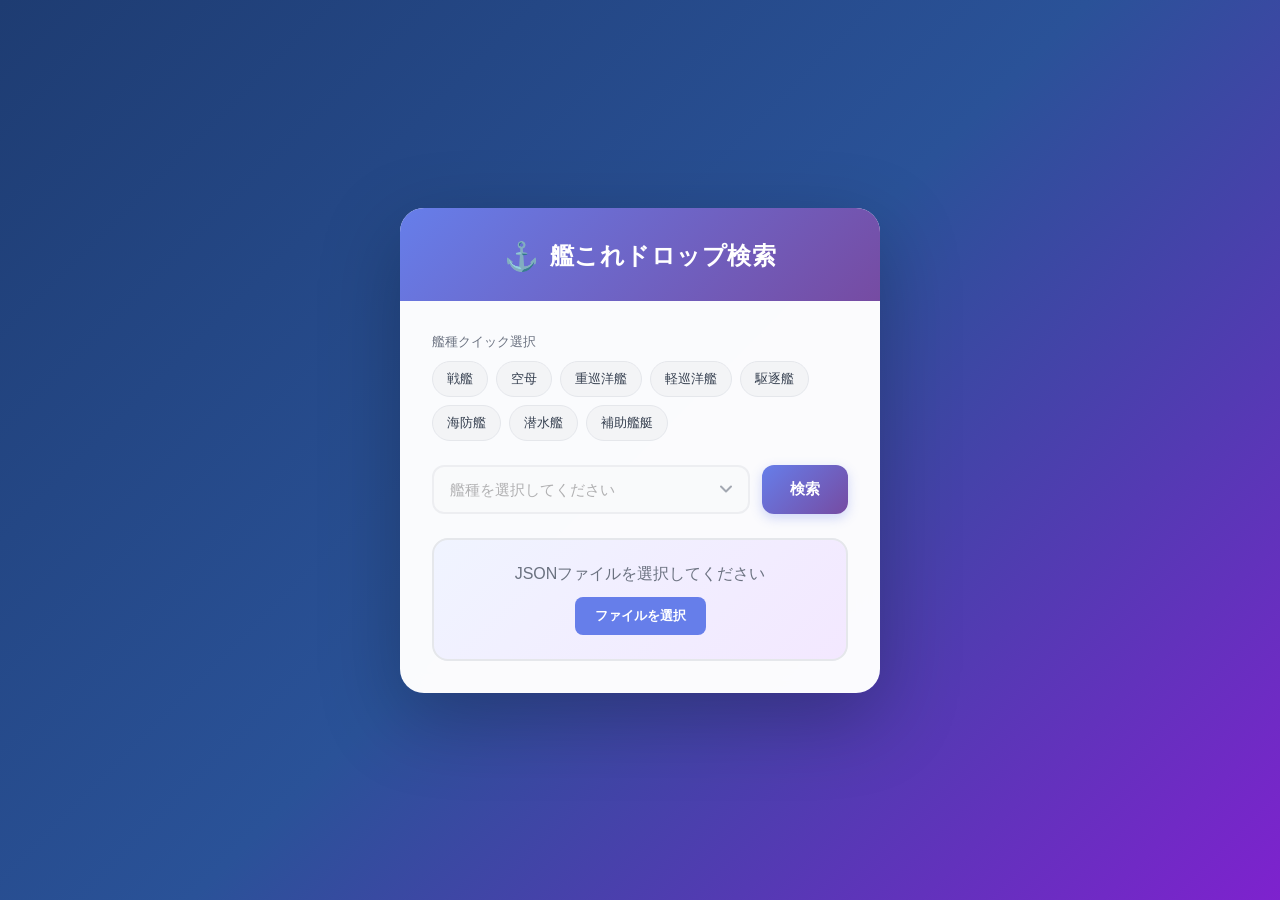
==== 艦これ検索.html @ 33a6b685 "Add files via upload" ====
<!DOCTYPE html>
<html lang="ja">
<head>
    <meta charset="UTF-8">
    <meta name="viewport" content="width=device-width, initial-scale=1.0">
    <title>艦これドロップ検索</title>
    <style>
        * {
            margin: 0;
            padding: 0;
            box-sizing: border-box;
        }

        body {
            font-family: -apple-system, BlinkMacSystemFont, 'Segoe UI', 'Yu Gothic', 'Meiryo', sans-serif;
            background: linear-gradient(135deg, #1e3c72 0%, #2a5298 50%, #7e22ce 100%);
            min-height: 100vh;
            display: flex;
            justify-content: center;
            align-items: center;
            padding: 20px;
        }

        .container {
            background: rgba(255, 255, 255, 0.98);
            backdrop-filter: blur(10px);
            border-radius: 24px;
            box-shadow: 0 25px 80px rgba(0, 0, 0, 0.25);
            padding: 0;
            max-width: 480px;
            width: 100%;
            overflow: hidden;
        }

        .header {
            background: linear-gradient(135deg, #667eea 0%, #764ba2 100%);
            padding: 32px 32px 28px;
            text-align: center;
        }

        h1 {
            color: white;
            font-size: 24px;
            font-weight: 700;
            letter-spacing: 0.5px;
            display: flex;
            align-items: center;
            justify-content: center;
            gap: 10px;
        }

        .emoji {
            font-size: 28px;
        }

        .content {
            padding: 32px;
        }

        .search-box {
            display: flex;
            gap: 12px;
            margin-bottom: 24px;
        }

        .input-wrapper {
            flex: 1;
            position: relative;
        }

        select {
            width: 100%;
            padding: 14px 16px;
            border: 2px solid #e5e7eb;
            border-radius: 12px;
            font-size: 15px;
            background-color: white;
            cursor: pointer;
            transition: all 0.2s;
            appearance: none;
            background-image: url("data:image/svg+xml,%3Csvg xmlns='http://www.w3.org/2000/svg' width='20' height='20' viewBox='0 0 20 20' fill='none'%3E%3Cpath d='M5 7.5L10 12.5L15 7.5' stroke='%236b7280' stroke-width='2' stroke-linecap='round' stroke-linejoin='round'/%3E%3C/svg%3E");
            background-repeat: no-repeat;
            background-position: right 12px center;
            padding-right: 40px;
        }

        select:hover {
            border-color: #667eea;
        }

        select:focus {
            outline: none;
            border-color: #667eea;
            box-shadow: 0 0 0 4px rgba(102, 126, 234, 0.1);
        }

        select:disabled {
            background-color: #f9fafb;
            cursor: not-allowed;
            opacity: 0.6;
        }

        .search-btn {
            padding: 14px 28px;
            background: linear-gradient(135deg, #667eea 0%, #764ba2 100%);
            color: white;
            border: none;
            border-radius: 12px;
            font-size: 15px;
            font-weight: 600;
            cursor: pointer;
            transition: all 0.2s;
            white-space: nowrap;
            box-shadow: 0 4px 12px rgba(102, 126, 234, 0.3);
        }

        .search-btn:hover {
            transform: translateY(-2px);
            box-shadow: 0 8px 20px rgba(102, 126, 234, 0.4);
        }

        .search-btn:active {
            transform: translateY(0);
        }

        .quick-select {
            margin-bottom: 24px;
        }

        .quick-label {
            font-size: 13px;
            color: #6b7280;
            margin-bottom: 10px;
            font-weight: 500;
        }

        .quick-buttons {
            display: flex;
            flex-wrap: wrap;
            gap: 8px;
        }

        .quick-btn {
            padding: 8px 14px;
            background: #f3f4f6;
            border: 1.5px solid #e5e7eb;
            border-radius: 20px;
            font-size: 13px;
            color: #374151;
            cursor: pointer;
            transition: all 0.2s;
            font-weight: 500;
        }

        .quick-btn:hover {
            background: #e5e7eb;
            border-color: #d1d5db;
        }

        .quick-btn.active {
            background: linear-gradient(135deg, #667eea 0%, #764ba2 100%);
            color: white;
            border-color: transparent;
        }

        .result {
            margin-top: 0;
            padding: 24px;
            background: linear-gradient(135deg, #f0f4ff 0%, #f3e8ff 100%);
            border-radius: 16px;
            display: none;
            border: 2px solid #e5e7eb;
        }

        .result.show {
            display: block;
            animation: slideIn 0.3s ease-out;
        }

        @keyframes slideIn {
            from {
                opacity: 0;
                transform: translateY(-10px);
            }
            to {
                opacity: 1;
                transform: translateY(0);
            }
        }

        .result-header {
            display: flex;
            align-items: center;
            gap: 8px;
            margin-bottom: 12px;
        }

        .result-title {
            color: #1f2937;
            font-weight: 700;
            font-size: 15px;
        }

        .ship-name {
            color: #667eea;
            font-weight: 700;
            font-size: 16px;
            margin-bottom: 12px;
        }

        .error {
            color: #dc2626;
            font-weight: 600;
            display: flex;
            align-items: center;
            gap: 6px;
        }

        .area-tags {
            display: flex;
            flex-wrap: wrap;
            gap: 8px;
        }

        .area-tag {
            background: linear-gradient(135deg, #667eea 0%, #764ba2 100%);
            color: white;
            padding: 8px 14px;
            border-radius: 10px;
            font-size: 14px;
            font-weight: 600;
            box-shadow: 0 2px 8px rgba(102, 126, 234, 0.25);
            transition: all 0.2s;
            cursor: pointer;
            text-decoration: none;
            display: inline-block;
        }

        .area-tag:hover {
            transform: translateY(-2px);
            box-shadow: 0 4px 12px rgba(102, 126, 234, 0.4);
            background: linear-gradient(135deg, #7c8ef5 0%, #8b5bb8 100%);
        }

        .area-tag:active {
            transform: scale(0.95);
        }

        .count-badge {
            display: inline-block;
            background: rgba(102, 126, 234, 0.15);
            color: #667eea;
            padding: 4px 10px;
            border-radius: 12px;
            font-size: 12px;
            font-weight: 600;
        }

        .loading {
            text-align: center;
            padding: 20px;
            color: #6b7280;
        }

        .loading-spinner {
            display: inline-block;
            width: 20px;
            height: 20px;
            border: 3px solid #e5e7eb;
            border-top-color: #667eea;
            border-radius: 50%;
            animation: spin 0.8s linear infinite;
        }

        @keyframes spin {
            to { transform: rotate(360deg); }
        }

        @media (max-width: 540px) {
            .container {
                max-width: 100%;
            }

            .search-box {
                flex-direction: column;
            }

            .search-btn {
                width: 100%;
            }

            h1 {
                font-size: 20px;
            }
        }
    </style>
</head>
<body>
    <div class="container">
        <div class="header">
            <h1><span class="emoji">⚓</span>艦これドロップ検索</h1>
        </div>
        
        <div class="content">
            <div class="quick-select">
                <div class="quick-label">艦種クイック選択</div>
                <div class="quick-buttons">
                    <button class="quick-btn" data-type="0">戦艦</button>
                    <button class="quick-btn" data-type="1">空母</button>
                    <button class="quick-btn" data-type="2">重巡洋艦</button>
                    <button class="quick-btn" data-type="3">軽巡洋艦</button>
                    <button class="quick-btn" data-type="4">駆逐艦</button>
                    <button class="quick-btn" data-type="5">海防艦</button>
                    <button class="quick-btn" data-type="6">潜水艦</button>
                    <button class="quick-btn" data-type="7">補助艦艇</button>
                </div>
            </div>

            <div class="search-box">
                <div class="input-wrapper">
                    <select id="shipName" disabled>
                        <option value="" disabled selected>艦種を選択してください</option>
                    </select>
                </div>
                <button class="search-btn" onclick="searchDrop()">検索</button>
            </div>

            <div id="result" class="result">
                <div id="resultContent"></div>
            </div>
        </div>
    </div>

    <script>
        let jsonData = null;
        let currentShipType = null;

        // ページ読み込み時の処理
        window.addEventListener('load', async function() {
            // index.jsonを自動取得
            try {
                const response = await fetch('index.json');
                jsonData = await response.json();
                console.log('JSONデータ読み込み完了');
            } catch (error) {
                console.log('外部JSONの読み込みに失敗。代替方法を試みます。');
                // ユーザーにファイル選択を促す
                showFileUploadOption();
            }
        });

        // ファイルアップロードオプションを表示
        function showFileUploadOption() {
            const resultDiv = document.getElementById('result');
            const resultContent = document.getElementById('resultContent');
            
            resultContent.innerHTML = `
                <div style="text-align: center;">
                    <div style="margin-bottom: 12px; color: #6b7280;">JSONファイルを選択してください</div>
                    <input type="file" id="jsonFileInput" accept=".json" style="display: none;">
                    <button onclick="document.getElementById('jsonFileInput').click()" 
                            style="padding: 10px 20px; background: #667eea; color: white; border: none; border-radius: 8px; cursor: pointer; font-weight: 600;">
                        ファイルを選択
                    </button>
                </div>
            `;
            resultDiv.classList.add('show');

            document.getElementById('jsonFileInput').addEventListener('change', function(e) {
                const file = e.target.files[0];
                if (file) {
                    const reader = new FileReader();
                    reader.onload = function(event) {
                        try {
                            jsonData = JSON.parse(event.target.result);
                            resultDiv.classList.remove('show');
                            alert('データ読み込み完了！艦種を選択してください。');
                        } catch (error) {
                            alert('JSONファイルの読み込みに失敗しました。');
                        }
                    };
                    reader.readAsText(file);
                }
            });
        }

        // クイック選択ボタンのイベント
        document.querySelectorAll('.quick-btn').forEach(btn => {
            btn.addEventListener('click', function() {
                // アクティブ状態の切り替え
                document.querySelectorAll('.quick-btn').forEach(b => b.classList.remove('active'));
                this.classList.add('active');

                const shipTypeIndex = this.dataset.type;
                currentShipType = shipTypeIndex;
                updateShipNames(shipTypeIndex);
            });
        });

        // 艦船名の更新
        function updateShipNames(shipTypeIndex) {
            const shipNameSelect = document.getElementById('shipName');
            
            if (!jsonData) {
                alert('データが読み込まれていません');
                return;
            }

            // 艦船名の選択肢をクリア
            shipNameSelect.innerHTML = '<option value="" disabled selected>艦船名を選択してください</option>';
            shipNameSelect.disabled = false;

            // 選択された艦種のデータから艦船名を取得
            const shipTypeData = jsonData[shipTypeIndex];
            const shipNames = Object.keys(shipTypeData);

            // 艦船名の選択肢を追加
            shipNames.forEach(name => {
                const option = document.createElement('option');
                option.value = name;
                option.textContent = name;
                shipNameSelect.appendChild(option);
            });

            // 結果をクリア
            document.getElementById('result').classList.remove('show');
        }

        // 検索処理
        function searchDrop() {
            const shipName = document.getElementById('shipName').value;
            const resultDiv = document.getElementById('result');
            const resultContent = document.getElementById('resultContent');

            if (!currentShipType || !shipName) {
                resultContent.innerHTML = '<div class="error">⚠️ 艦種と艦船名を選択してください</div>';
                resultDiv.classList.add('show');
                return;
            }

            if (!jsonData) {
                resultContent.innerHTML = '<div class="error">⚠️ データが読み込まれていません</div>';
                resultDiv.classList.add('show');
                return;
            }

            try {
                const dropAreas = jsonData[currentShipType][shipName];
                
                if (dropAreas && dropAreas.length > 0) {
                    // 海域タグをリンク付きで生成
                    const areaTagsHtml = dropAreas.map(area => 
                        `<a href="https://zekamashi.net/kancolle-kouryaku/${area}/" target="_blank" class="area-tag">${area}</a>`
                    ).join('');
                    
                    resultContent.innerHTML = `
                        <div class="result-header">
                            <div class="result-title">ドロップ海域</div>
                            <span class="count-badge">${dropAreas.length}箇所</span>
                        </div>
                        <div class="ship-name">${shipName}</div>
                        <div class="area-tags">${areaTagsHtml}</div>
                    `;
                } else {
                    resultContent.innerHTML = '<div class="error">⚠️ ドロップ情報が見つかりませんでした</div>';
                }
                
                resultDiv.classList.add('show');
            } catch (error) {
                resultContent.innerHTML = '<div class="error">⚠️ 検索中にエラーが発生しました</div>';
                resultDiv.classList.add('show');
                console.error('検索エラー:', error);
            }
        }

        // Enterキーで検索
        document.getElementById('shipName').addEventListener('keypress', function(e) {
            if (e.key === 'Enter') {
                searchDrop();
            }
        });

        // 艦船名選択時に自動検索
        document.getElementById('shipName').addEventListener('change', function() {
            if (this.value) {
                searchDrop();
            }
        });
    </script>
</body>
</html>
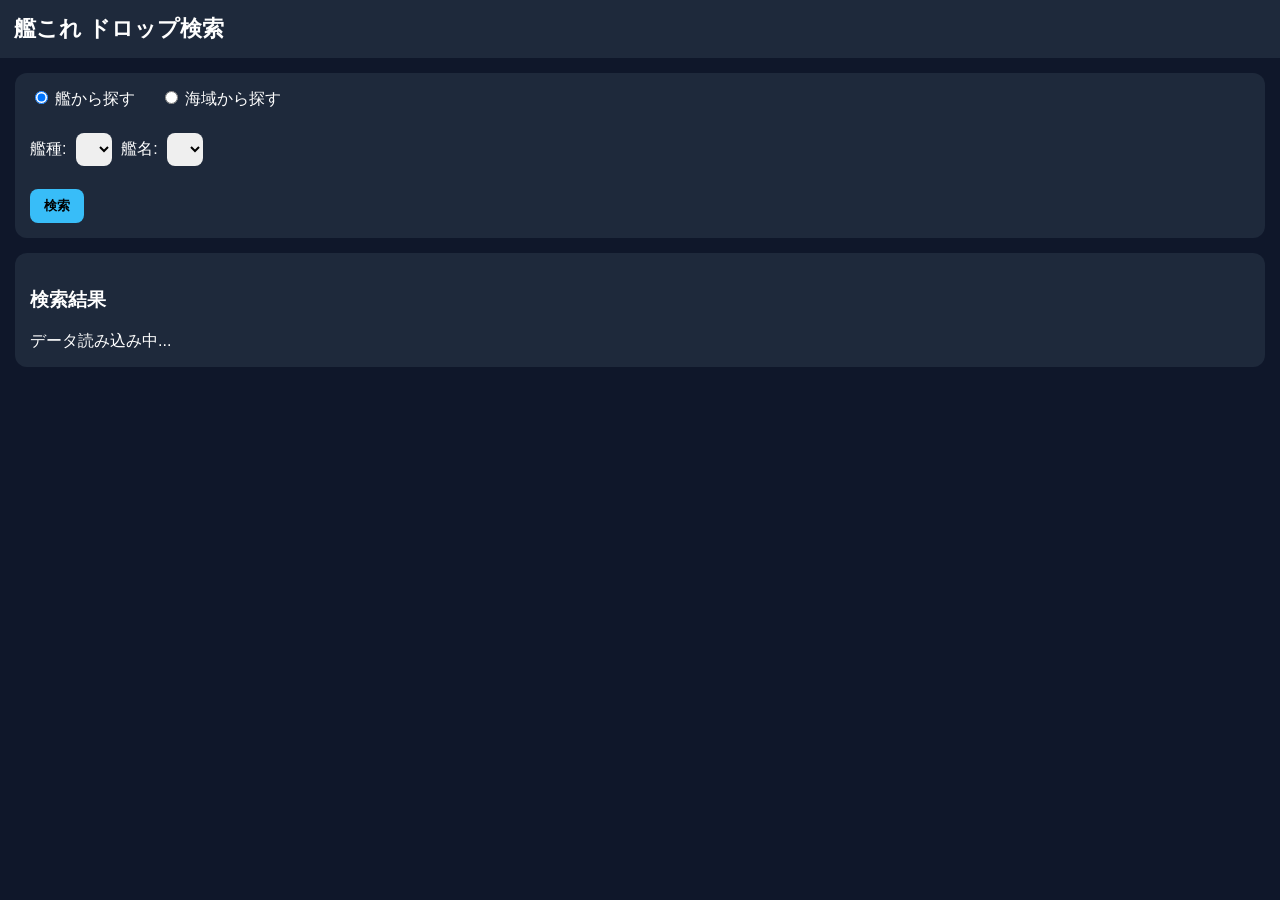
==== commit 3c383be0: "Add files via upload" ====
--- a/艦これ検索.html
+++ b/艦これ検索.html
@@ -1,491 +1,266 @@
 <!DOCTYPE html>
+
 <html lang="ja">
 <head>
-    <meta charset="UTF-8">
-    <meta name="viewport" content="width=device-width, initial-scale=1.0">
-    <title>艦これドロップ検索</title>
-    <style>
-        * {
-            margin: 0;
-            padding: 0;
-            box-sizing: border-box;
-        }
-
-        body {
-            font-family: -apple-system, BlinkMacSystemFont, 'Segoe UI', 'Yu Gothic', 'Meiryo', sans-serif;
-            background: linear-gradient(135deg, #1e3c72 0%, #2a5298 50%, #7e22ce 100%);
-            min-height: 100vh;
-            display: flex;
-            justify-content: center;
-            align-items: center;
-            padding: 20px;
-        }
-
-        .container {
-            background: rgba(255, 255, 255, 0.98);
-            backdrop-filter: blur(10px);
-            border-radius: 24px;
-            box-shadow: 0 25px 80px rgba(0, 0, 0, 0.25);
-            padding: 0;
-            max-width: 480px;
-            width: 100%;
-            overflow: hidden;
-        }
-
-        .header {
-            background: linear-gradient(135deg, #667eea 0%, #764ba2 100%);
-            padding: 32px 32px 28px;
-            text-align: center;
-        }
-
-        h1 {
-            color: white;
-            font-size: 24px;
-            font-weight: 700;
-            letter-spacing: 0.5px;
-            display: flex;
-            align-items: center;
-            justify-content: center;
-            gap: 10px;
-        }
-
-        .emoji {
-            font-size: 28px;
-        }
-
-        .content {
-            padding: 32px;
-        }
-
-        .search-box {
-            display: flex;
-            gap: 12px;
-            margin-bottom: 24px;
-        }
-
-        .input-wrapper {
-            flex: 1;
-            position: relative;
-        }
-
-        select {
-            width: 100%;
-            padding: 14px 16px;
-            border: 2px solid #e5e7eb;
-            border-radius: 12px;
-            font-size: 15px;
-            background-color: white;
-            cursor: pointer;
-            transition: all 0.2s;
-            appearance: none;
-            background-image: url("data:image/svg+xml,%3Csvg xmlns='http://www.w3.org/2000/svg' width='20' height='20' viewBox='0 0 20 20' fill='none'%3E%3Cpath d='M5 7.5L10 12.5L15 7.5' stroke='%236b7280' stroke-width='2' stroke-linecap='round' stroke-linejoin='round'/%3E%3C/svg%3E");
-            background-repeat: no-repeat;
-            background-position: right 12px center;
-            padding-right: 40px;
-        }
-
-        select:hover {
-            border-color: #667eea;
-        }
-
-        select:focus {
-            outline: none;
-            border-color: #667eea;
-            box-shadow: 0 0 0 4px rgba(102, 126, 234, 0.1);
-        }
-
-        select:disabled {
-            background-color: #f9fafb;
-            cursor: not-allowed;
-            opacity: 0.6;
-        }
-
-        .search-btn {
-            padding: 14px 28px;
-            background: linear-gradient(135deg, #667eea 0%, #764ba2 100%);
-            color: white;
-            border: none;
-            border-radius: 12px;
-            font-size: 15px;
-            font-weight: 600;
-            cursor: pointer;
-            transition: all 0.2s;
-            white-space: nowrap;
-            box-shadow: 0 4px 12px rgba(102, 126, 234, 0.3);
-        }
-
-        .search-btn:hover {
-            transform: translateY(-2px);
-            box-shadow: 0 8px 20px rgba(102, 126, 234, 0.4);
-        }
-
-        .search-btn:active {
-            transform: translateY(0);
-        }
-
-        .quick-select {
-            margin-bottom: 24px;
-        }
-
-        .quick-label {
-            font-size: 13px;
-            color: #6b7280;
-            margin-bottom: 10px;
-            font-weight: 500;
-        }
-
-        .quick-buttons {
-            display: flex;
-            flex-wrap: wrap;
-            gap: 8px;
-        }
-
-        .quick-btn {
-            padding: 8px 14px;
-            background: #f3f4f6;
-            border: 1.5px solid #e5e7eb;
-            border-radius: 20px;
-            font-size: 13px;
-            color: #374151;
-            cursor: pointer;
-            transition: all 0.2s;
-            font-weight: 500;
-        }
-
-        .quick-btn:hover {
-            background: #e5e7eb;
-            border-color: #d1d5db;
-        }
-
-        .quick-btn.active {
-            background: linear-gradient(135deg, #667eea 0%, #764ba2 100%);
-            color: white;
-            border-color: transparent;
-        }
-
-        .result {
-            margin-top: 0;
-            padding: 24px;
-            background: linear-gradient(135deg, #f0f4ff 0%, #f3e8ff 100%);
-            border-radius: 16px;
-            display: none;
-            border: 2px solid #e5e7eb;
-        }
-
-        .result.show {
-            display: block;
-            animation: slideIn 0.3s ease-out;
-        }
-
-        @keyframes slideIn {
-            from {
-                opacity: 0;
-                transform: translateY(-10px);
-            }
-            to {
-                opacity: 1;
-                transform: translateY(0);
-            }
-        }
-
-        .result-header {
-            display: flex;
-            align-items: center;
-            gap: 8px;
-            margin-bottom: 12px;
-        }
-
-        .result-title {
-            color: #1f2937;
-            font-weight: 700;
-            font-size: 15px;
-        }
-
-        .ship-name {
-            color: #667eea;
-            font-weight: 700;
-            font-size: 16px;
-            margin-bottom: 12px;
-        }
-
-        .error {
-            color: #dc2626;
-            font-weight: 600;
-            display: flex;
-            align-items: center;
-            gap: 6px;
-        }
-
-        .area-tags {
-            display: flex;
-            flex-wrap: wrap;
-            gap: 8px;
-        }
-
-        .area-tag {
-            background: linear-gradient(135deg, #667eea 0%, #764ba2 100%);
-            color: white;
-            padding: 8px 14px;
-            border-radius: 10px;
-            font-size: 14px;
-            font-weight: 600;
-            box-shadow: 0 2px 8px rgba(102, 126, 234, 0.25);
-            transition: all 0.2s;
-            cursor: pointer;
-            text-decoration: none;
-            display: inline-block;
-        }
-
-        .area-tag:hover {
-            transform: translateY(-2px);
-            box-shadow: 0 4px 12px rgba(102, 126, 234, 0.4);
-            background: linear-gradient(135deg, #7c8ef5 0%, #8b5bb8 100%);
-        }
-
-        .area-tag:active {
-            transform: scale(0.95);
-        }
-
-        .count-badge {
-            display: inline-block;
-            background: rgba(102, 126, 234, 0.15);
-            color: #667eea;
-            padding: 4px 10px;
-            border-radius: 12px;
-            font-size: 12px;
-            font-weight: 600;
-        }
-
-        .loading {
-            text-align: center;
-            padding: 20px;
-            color: #6b7280;
-        }
-
-        .loading-spinner {
-            display: inline-block;
-            width: 20px;
-            height: 20px;
-            border: 3px solid #e5e7eb;
-            border-top-color: #667eea;
-            border-radius: 50%;
-            animation: spin 0.8s linear infinite;
-        }
-
-        @keyframes spin {
-            to { transform: rotate(360deg); }
-        }
-
-        @media (max-width: 540px) {
-            .container {
-                max-width: 100%;
-            }
-
-            .search-box {
-                flex-direction: column;
-            }
-
-            .search-btn {
-                width: 100%;
-            }
-
-            h1 {
-                font-size: 20px;
-            }
-        }
-    </style>
+<meta charset="UTF-8">
+<title>艦これドロップ検索</title>
+
+<style>
+body{font-family:sans-serif;background:#0f172a;color:white;margin:0;}
+header{background:#1e293b;padding:14px;font-size:22px;font-weight:bold;}
+.container{padding:15px;}
+.panel{background:#1e293b;padding:15px;margin-bottom:15px;border-radius:12px;}
+select{padding:8px;margin:5px;border-radius:8px;border:none;}
+button{padding:8px 14px;background:#38bdf8;border:none;border-radius:8px;cursor:pointer;font-weight:bold;}
+
+.shipInfo{
+background:#020617;
+padding:12px;
+border-radius:12px;
+margin-bottom:15px;
+border-left:5px solid #22c55e;
+}
+
+.result{
+background:#020617;
+padding:12px;
+margin-top:10px;
+border-radius:10px;
+cursor:pointer;
+}
+
+.detail{
+display:none;
+margin-top:8px;
+background:#0b1220;
+padding:8px;
+border-radius:8px;
+}
+.hidden{display:none;}
+</style>
+
 </head>
+
 <body>
-    <div class="container">
-        <div class="header">
-            <h1><span class="emoji">⚓</span>艦これドロップ検索</h1>
-        </div>
-        
-        <div class="content">
-            <div class="quick-select">
-                <div class="quick-label">艦種クイック選択</div>
-                <div class="quick-buttons">
-                    <button class="quick-btn" data-type="0">戦艦</button>
-                    <button class="quick-btn" data-type="1">空母</button>
-                    <button class="quick-btn" data-type="2">重巡洋艦</button>
-                    <button class="quick-btn" data-type="3">軽巡洋艦</button>
-                    <button class="quick-btn" data-type="4">駆逐艦</button>
-                    <button class="quick-btn" data-type="5">海防艦</button>
-                    <button class="quick-btn" data-type="6">潜水艦</button>
-                    <button class="quick-btn" data-type="7">補助艦艇</button>
-                </div>
-            </div>
-
-            <div class="search-box">
-                <div class="input-wrapper">
-                    <select id="shipName" disabled>
-                        <option value="" disabled selected>艦種を選択してください</option>
-                    </select>
-                </div>
-                <button class="search-btn" onclick="searchDrop()">検索</button>
-            </div>
-
-            <div id="result" class="result">
-                <div id="resultContent"></div>
-            </div>
-        </div>
-    </div>
-
-    <script>
-        let jsonData = null;
-        let currentShipType = null;
-
-        // ページ読み込み時の処理
-        window.addEventListener('load', async function() {
-            // index.jsonを自動取得
-            try {
-                const response = await fetch('index.json');
-                jsonData = await response.json();
-                console.log('JSONデータ読み込み完了');
-            } catch (error) {
-                console.log('外部JSONの読み込みに失敗。代替方法を試みます。');
-                // ユーザーにファイル選択を促す
-                showFileUploadOption();
-            }
-        });
-
-        // ファイルアップロードオプションを表示
-        function showFileUploadOption() {
-            const resultDiv = document.getElementById('result');
-            const resultContent = document.getElementById('resultContent');
-            
-            resultContent.innerHTML = `
-                <div style="text-align: center;">
-                    <div style="margin-bottom: 12px; color: #6b7280;">JSONファイルを選択してください</div>
-                    <input type="file" id="jsonFileInput" accept=".json" style="display: none;">
-                    <button onclick="document.getElementById('jsonFileInput').click()" 
-                            style="padding: 10px 20px; background: #667eea; color: white; border: none; border-radius: 8px; cursor: pointer; font-weight: 600;">
-                        ファイルを選択
-                    </button>
-                </div>
-            `;
-            resultDiv.classList.add('show');
-
-            document.getElementById('jsonFileInput').addEventListener('change', function(e) {
-                const file = e.target.files[0];
-                if (file) {
-                    const reader = new FileReader();
-                    reader.onload = function(event) {
-                        try {
-                            jsonData = JSON.parse(event.target.result);
-                            resultDiv.classList.remove('show');
-                            alert('データ読み込み完了！艦種を選択してください。');
-                        } catch (error) {
-                            alert('JSONファイルの読み込みに失敗しました。');
-                        }
-                    };
-                    reader.readAsText(file);
-                }
-            });
-        }
-
-        // クイック選択ボタンのイベント
-        document.querySelectorAll('.quick-btn').forEach(btn => {
-            btn.addEventListener('click', function() {
-                // アクティブ状態の切り替え
-                document.querySelectorAll('.quick-btn').forEach(b => b.classList.remove('active'));
-                this.classList.add('active');
-
-                const shipTypeIndex = this.dataset.type;
-                currentShipType = shipTypeIndex;
-                updateShipNames(shipTypeIndex);
-            });
-        });
-
-        // 艦船名の更新
-        function updateShipNames(shipTypeIndex) {
-            const shipNameSelect = document.getElementById('shipName');
-            
-            if (!jsonData) {
-                alert('データが読み込まれていません');
-                return;
-            }
-
-            // 艦船名の選択肢をクリア
-            shipNameSelect.innerHTML = '<option value="" disabled selected>艦船名を選択してください</option>';
-            shipNameSelect.disabled = false;
-
-            // 選択された艦種のデータから艦船名を取得
-            const shipTypeData = jsonData[shipTypeIndex];
-            const shipNames = Object.keys(shipTypeData);
-
-            // 艦船名の選択肢を追加
-            shipNames.forEach(name => {
-                const option = document.createElement('option');
-                option.value = name;
-                option.textContent = name;
-                shipNameSelect.appendChild(option);
-            });
-
-            // 結果をクリア
-            document.getElementById('result').classList.remove('show');
-        }
-
-        // 検索処理
-        function searchDrop() {
-            const shipName = document.getElementById('shipName').value;
-            const resultDiv = document.getElementById('result');
-            const resultContent = document.getElementById('resultContent');
-
-            if (!currentShipType || !shipName) {
-                resultContent.innerHTML = '<div class="error">⚠️ 艦種と艦船名を選択してください</div>';
-                resultDiv.classList.add('show');
-                return;
-            }
-
-            if (!jsonData) {
-                resultContent.innerHTML = '<div class="error">⚠️ データが読み込まれていません</div>';
-                resultDiv.classList.add('show');
-                return;
-            }
-
-            try {
-                const dropAreas = jsonData[currentShipType][shipName];
-                
-                if (dropAreas && dropAreas.length > 0) {
-                    // 海域タグをリンク付きで生成
-                    const areaTagsHtml = dropAreas.map(area => 
-                        `<a href="https://zekamashi.net/kancolle-kouryaku/${area}/" target="_blank" class="area-tag">${area}</a>`
-                    ).join('');
-                    
-                    resultContent.innerHTML = `
-                        <div class="result-header">
-                            <div class="result-title">ドロップ海域</div>
-                            <span class="count-badge">${dropAreas.length}箇所</span>
-                        </div>
-                        <div class="ship-name">${shipName}</div>
-                        <div class="area-tags">${areaTagsHtml}</div>
-                    `;
-                } else {
-                    resultContent.innerHTML = '<div class="error">⚠️ ドロップ情報が見つかりませんでした</div>';
-                }
-                
-                resultDiv.classList.add('show');
-            } catch (error) {
-                resultContent.innerHTML = '<div class="error">⚠️ 検索中にエラーが発生しました</div>';
-                resultDiv.classList.add('show');
-                console.error('検索エラー:', error);
-            }
-        }
-
-        // Enterキーで検索
-        document.getElementById('shipName').addEventListener('keypress', function(e) {
-            if (e.key === 'Enter') {
-                searchDrop();
-            }
-        });
-
-        // 艦船名選択時に自動検索
-        document.getElementById('shipName').addEventListener('change', function() {
-            if (this.value) {
-                searchDrop();
-            }
-        });
-    </script>
+
+<header>艦これ ドロップ検索</header>
+
+<div class="container">
+
+<div class="panel">
+
+<label><input type="radio" name="mode" value="ship" checked onchange="switchMode()"> 艦から探す</label> <label style="margin-left:20px;"><input type="radio" name="mode" value="map" onchange="switchMode()"> 海域から探す</label>
+
+<div id="shipSearch">
+<br>
+艦種:
+<select id="type"></select>
+艦名:
+<select id="ship"></select>
+<br><br>
+<button onclick="searchShip()">検索</button>
+</div>
+
+<div id="mapSearch" class="hidden">
+<br>
+海域:
+<select id="map"></select>
+<br><br>
+<button onclick="searchMap()">検索</button>
+</div>
+
+</div>
+
+<div id="shipInfo"></div>
+
+<div class="panel">
+<h3>検索結果</h3>
+<div id="results">データ読み込み中...</div>
+</div>
+
+</div>
+
+<script>
+
+let database={};
+let shipIndex=[];
+let mapIndex={};
+
+const results=document.getElementById("results");
+
+/* ---------- JSON読み込み ---------- */
+
+async function loadDB(){
+results.innerHTML="データ読み込み中...";
+
+const res=await fetch("./data.json");
+database=await res.json();
+
+/* インデックス作成（ここが超重要：先に軽量化） */
+
+for(const ship in database){
+
+shipIndex.push(ship);
+
+const data=database[ship];
+
+for(const key in data){
+if(key==="type"||key==="modify") continue;
+
+if(!mapIndex[key]) mapIndex[key]=[];
+mapIndex[key].push(ship);
+}
+
+}
+
+initUI();
+results.innerHTML="準備完了";
+}
+
+loadDB();
+
+/* ---------- UI初期化 ---------- */
+
+function initUI(){
+
+/* 艦種 */
+const typeSelect=document.getElementById("type");
+const types=new Set();
+shipIndex.forEach(s=>types.add(database[s].type));
+typeSelect.innerHTML='<option value="">指定なし</option>';
+types.forEach(t=>typeSelect.innerHTML+=`<option>${t}</option>`);
+
+/* 艦名 */
+const shipSelect=document.getElementById("ship");
+function updateShips(){
+shipSelect.innerHTML='<option value="">選択してください</option>';
+shipIndex.forEach(s=>{
+if(!typeSelect.value||database[s].type===typeSelect.value)
+shipSelect.innerHTML+=`<option>${s}</option>`;
+});
+}
+typeSelect.onchange=updateShips;
+updateShips();
+
+/* 海域 */
+const mapSelect=document.getElementById("map");
+mapSelect.innerHTML='<option value="">選択してください</option>';
+Object.keys(mapIndex).sort().forEach(m=>{
+mapSelect.innerHTML+=`<option>${m}</option>`;
+});
+
+}
+
+/* ---------- 艦検索（分割描画） ---------- */
+
+async function searchShip(){
+
+const ship=document.getElementById("ship").value;
+if(!ship) return;
+
+document.getElementById("shipInfo").innerHTML="";
+results.innerHTML="検索中...";
+
+await new Promise(r=>setTimeout(r,50));
+
+const shipData=database[ship];
+
+/* 改造情報 */
+let html="<div class='shipInfo'><b>"+ship+"</b><br>改造:<br>";
+if(shipData.modify){
+for(const m in shipData.modify)
+html+=`${m} Lv${shipData.modify[m]}<br>`;
+}
+html+="</div>";
+document.getElementById("shipInfo").innerHTML=html;
+
+/* 分割描画 */
+let buffer="";
+let count=0;
+
+for(const area in shipData){
+
+if(area==="type"||area==="modify") continue;
+
+const nodes=shipData[area];
+
+for(const node in nodes){
+
+const d=nodes[node];
+
+buffer+=`
+<div class="result">
+<b>${area}</b> - マス ${node}<br>
+勝利:${d.get_rank.join(",")}<br>
+提督Lv:${d.level[0]}〜${d.level[1]}
+</div>`;
+
+count++;
+
+/* 20件ごとに描画（これがフリーズ防止） */
+if(count%20===0){
+results.innerHTML+=buffer;
+buffer="";
+await new Promise(r=>setTimeout(r,0));
+}
+
+}
+
+}
+
+results.innerHTML+=buffer;
+
+}
+
+/* ---------- 海域検索（高速化版） ---------- */
+
+async function searchMap(){
+
+const map=document.getElementById("map").value;
+if(!map) return;
+
+document.getElementById("shipInfo").innerHTML="";
+results.innerHTML="検索中...";
+
+await new Promise(r=>setTimeout(r,50));
+
+let buffer="";
+let count=0;
+
+const ships=mapIndex[map]||[];
+
+for(const ship of ships){
+
+const nodes=database[ship][map];
+
+for(const node in nodes){
+
+const d=nodes[node];
+
+buffer+=`
+<div class="result">
+<b>${ship}</b> - マス ${node}<br>
+勝利:${d.get_rank.join(",")}<br>
+提督Lv:${d.level[0]}〜${d.level[1]}
+</div>`;
+
+count++;
+
+if(count%20===0){
+results.innerHTML+=buffer;
+buffer="";
+await new Promise(r=>setTimeout(r,0));
+}
+
+}
+
+}
+
+results.innerHTML+=buffer;
+
+}
+
+</script>
+
 </body>
-</html>+</html>
